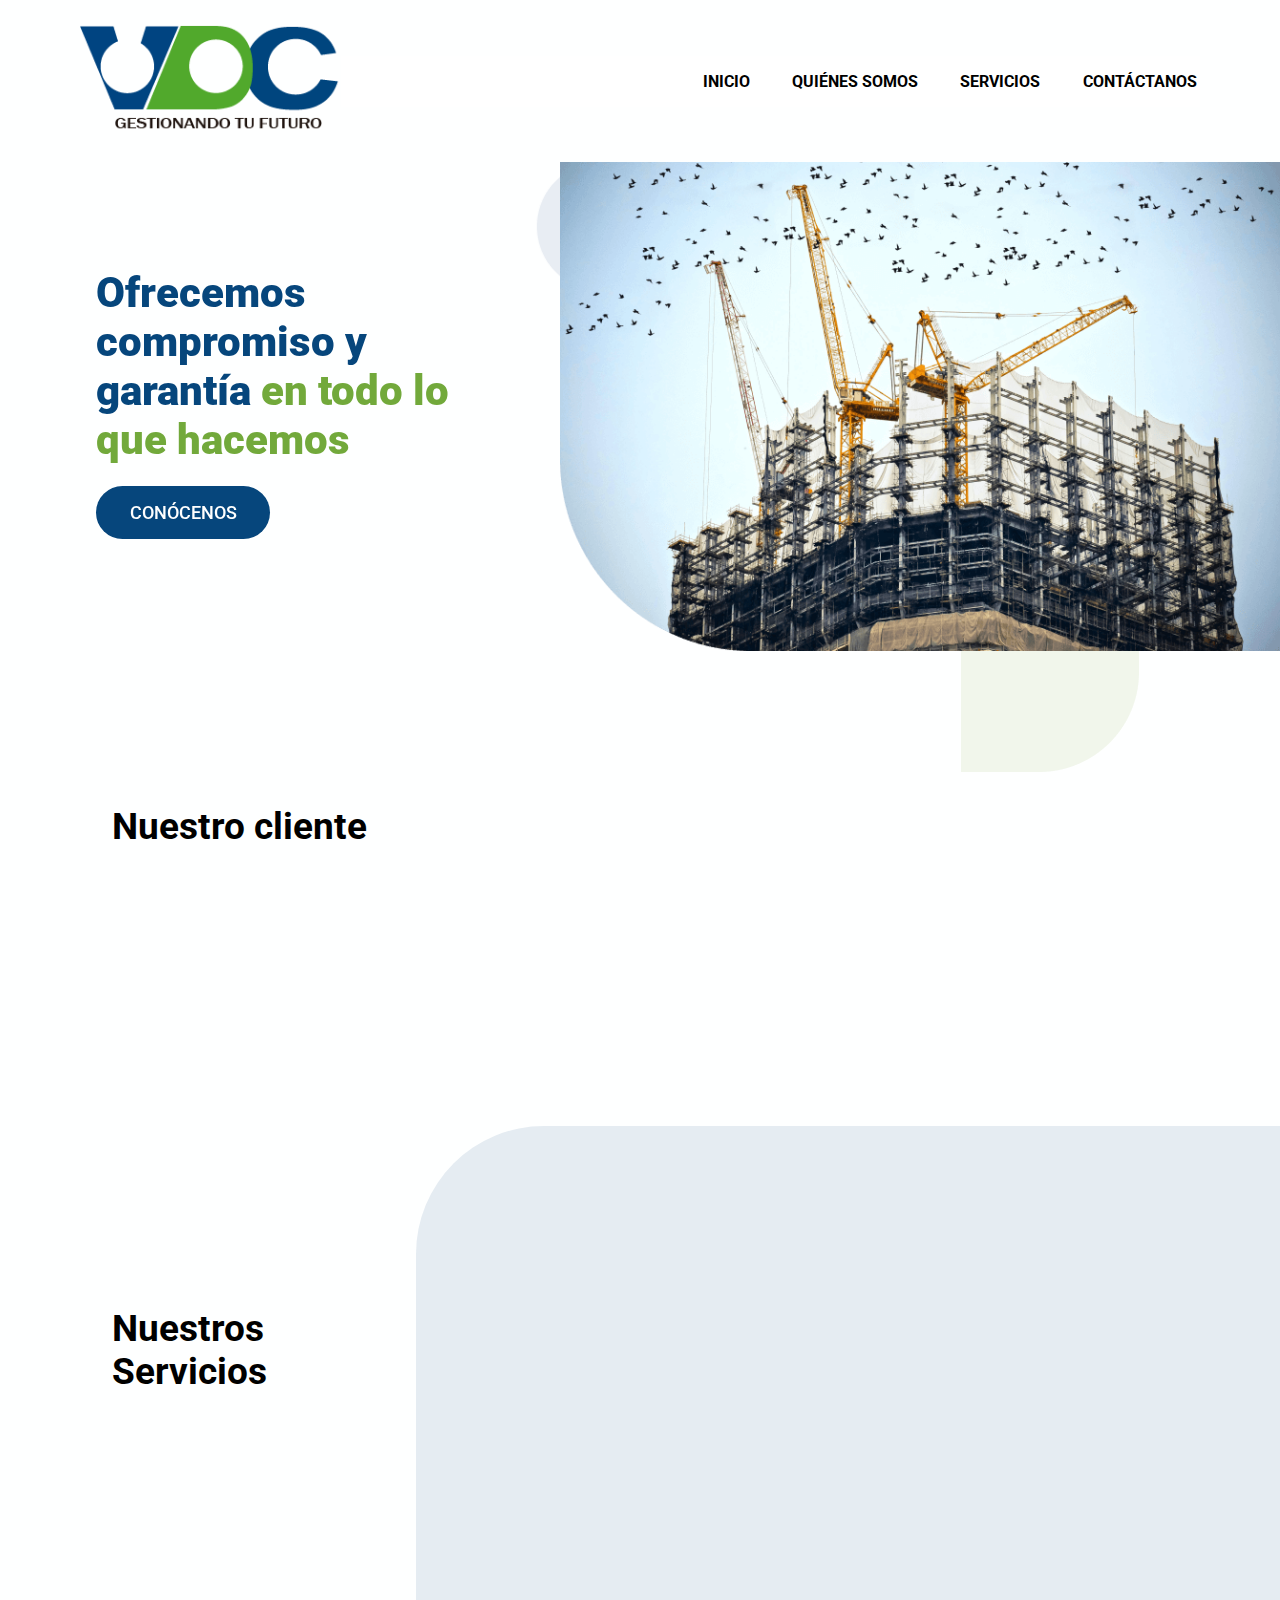
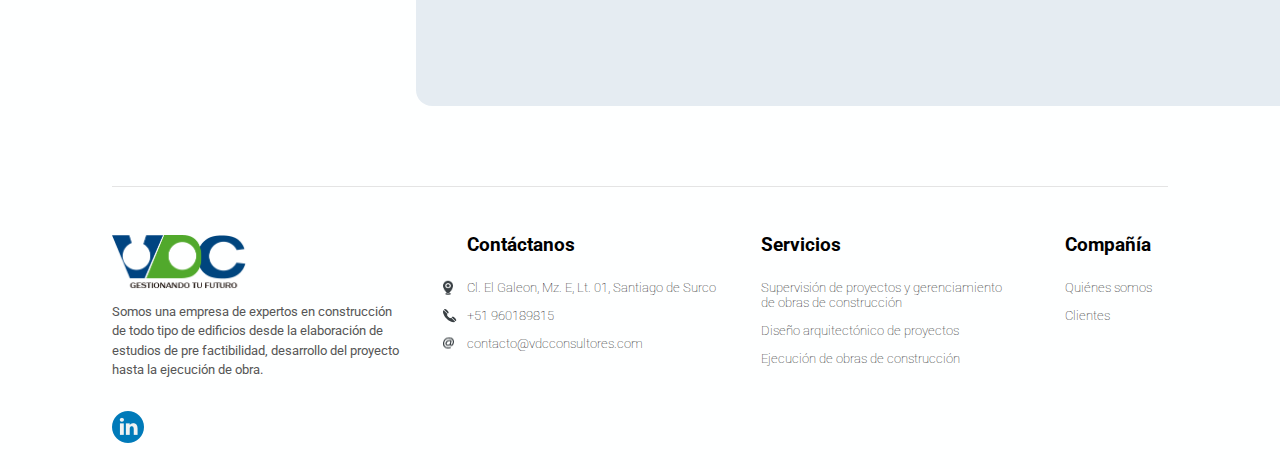
==== index.html @ fa07b809 "Update home" ====
<!DOCTYPE html>
<html lang="en">

<head>
    <meta charset="UTF-8">
    <meta http-equiv="X-UA-Compatible" content="IE=edge">
    <meta name="viewport" content="width=device-width, initial-scale=1.0">

    <link rel="stylesheet" href="style/aos.css">
    <link rel="stylesheet" href="style/style.css">
    <link rel="stylesheet" href="style/Menu.css">
    <link rel="stylesheet" href="style/Home/Banner.css">
    <link rel="stylesheet" href="style/Home/Clients.css">
    <link rel="stylesheet" href="style/Home/Services.css">
    <link rel="stylesheet" href="style/swiper.css">
    <link rel="stylesheet" href="style/Home/projects.css">
    <link rel="stylesheet" href="style/Home/Testimonials.css">
    <link rel="stylesheet" href="style/Footer.css">

    <title>VDC - Gestionando tu futuro</title>
</head>

<body>

    <header>
        <nav>
            <a href="/" class="logo">
                <img src="img/logo_VDC.png" class="logo-img" alt="VDC">
            </a>

            <button class="burger-btn" id="menu-btn">
                <img src="img/burger_icon.png" alt="menu" width="22" id="menu-icon">
            </button>

            <div class="nav-items">
                <button class="m-close-btn" id="m-close-btn">
                    <img src="img/close_icon.png" alt="cerrar" width="22" id="menu-icon">
                </button>
                <div>
                    <a href="/" class="nav-item">
                        Inicio
                    </a>
                    <a href="/nosotros.html" class="nav-item">
                        Quiénes Somos
                    </a>
                    <a href="/servicios.html" class="nav-item">
                        Servicios
                    </a>
                    <!-- <a href="/proyectos.html" class="nav-item">
                        Proyectos
                    </a> -->
                    <a href="contacto.html" class="nav-item">
                        Contáctanos
                    </a>
                </div>
            </div>
        </nav>
    </header>

    <main>

        <section class="banner">
            <div class="banner-container">
                <div class="welcome-banner" data-aos="fade-right">
                    <h1 class="primary-color">Ofrecemos compromiso y garantía
                        <span class="secondary-color">en todo lo que hacemos</span>
                        <!-- <span class="secondary-color"> <span class="on-desktop ">a</span> VDC</span> -->
                    </h1>
                    <div>
                        <a class="cta" href="/nosotros.html">Conócenos</a>
                    </div>
                </div>
                <div class="image">
                    <img src="img/Home/gruas.png" alt="Gruas">
                </div>
            </div>
        </section>

        <section class="clients">
            <h2>Nuestro cliente</h2>
            <div class="clients-container" data-aos="zoom-in-up">
                <!-- <div class="client-box">
                    <img src="img/Home/UTP-logo.jpg" alt="Universidad Tecnológica del Perú">
                </div> -->
                <div class="client-box">
                    <img src="img/Home/uLima.svg" alt="Universidad de Lima">
                </div>
                <!-- <div class="client-box">
                    <img src="img/Home/Swiss-tower.jpg" alt="Swiss tower">
                </div>
                <div class="client-box">
                    <img src="img/Home/Plaza-norte.jpg" alt="Plaza Norte">
                </div>
                <div class="client-box">
                    <img src="img/Home/Aceros-arequipa.jpg" alt="Aceros Arequipa">
                </div>
                <div class="client-box">
                    <img src="img/Home/UPLA-logo.jpg" alt="Universidad Peruana de las Américas">
                </div> -->
            </div>
        </section>

        <section class="services">
            <div class="services-container">
                <div class="content-text">
                    <h2>Nuestros <span class="on-serv-break"></span> Servicios</h2>
                    <p data-aos="zoom-out-up" data-aos-delay="100">Desarrollamos 3 especialidades en la industria de la construcción.</p>
                </div>
                <div class="serv-shape">
                    <div class="service-boxes">
                        <a href="/servicios/supervicion.html" class="service-box" data-aos="fade-down" data-aos-delay="100">
                            <div class="image light-blue">
                                <img src="img/services/supervicion.png" alt="Supervición">
                            </div>
                            <h3>Supervisión de proyectos y gerenciamiento de obras de construcción</h3>
                            <!-- <p>Gestión de operación con basta experiencia</p> -->
                        </a>
                        <div class="service-box" data-aos="fade-up">
                            <div class="image light-yellow">
                                <img src="img/services/design.png" alt="Diseño">
                            </div>
                            <h3>Diseño arquitectónico de proyectos</h3>
                            <!-- <p>Organizamos el trabajo a requerimiento del cliente</p> -->
                        </div>
                        <div class="service-box" data-aos="fade-left" data-aos-delay="150">
                            <div class="image light-pink">
                                <img src="img/services/construction.png" alt="Ejecución">
                            </div>
                            <h3>Ejecución de obras de construcción</h3>
                            <!-- <p>Capacidad de ejecución de cualquier tipo de proyecto de edificaciones</p> -->
                        </div>
                    </div>
                </div>
            </div>
        </section>

        <!-- <section class="projects">
            <div class="projects-container">
                <h2>Nuestra Experiencia</h2>

                <div class="swiper project-slider" data-aos="zoom-out">
                    <div class="swiper-wrapper">
                        <div class="swiper-slide project-card">
                            <div class="project-image"> <img src="img/Home/torres-UTP.jpg" alt="Torres"> </div>
                            <p class="project-title"> Universidad UTP Petit Thouars </p>
                        </div>
                
                        <div class="swiper-slide project-card">
                            <div class="project-image"> <img src="img/Home/U-parque.jpg" alt="Torres"> </div>
                            <p class="project-title"> Estacionamientos y Parque de la Universidad de Lima</p>
                        </div>
                
                        <div class="swiper-slide project-card">
                            <div class="project-image"> <img src="img/Home/U-pabellon.jpg" alt="Torres"> </div>
                            <p class="project-title"> Pabellón R - U de Lima</p>
                        </div>
                    </div>
                    <button class="swiper-btn" id="prev-project">
                        <svg class="_14x18"><use xlink:href="#prev-arw"></svg></button>
                    <button class="swiper-btn" id="next-project">
                        <svg class="_14x18"><use xlink:href="#next-arw"></svg></button>
                </div>

            </div>
        </section> -->

        <!-- <section class="testimonials">
            <h2>¿Qué dicen de nosotros?</h2>
            <div class="testi-container">
                <div class="testi-wrapper">
                    <div class="testi-slide" data-aos="zoom-in-up">
                        <div class="testi-image">
                            <img src="img/Home/testi-1.jpg" alt="Jesús Sullón">
                        </div>
                        <div class="testi-content">
                            <h3 class="testi-name">Jesús Sullón</h3>
                            <span class="testi-role">
                                Jefe de Proyectos Inmobiliarios <br> T-Tower
                            </span>
                            <div class="testi-description">
                                <p>Equipo de primera. Atención eficaz a las consultas, conocimientos de los protocolos de acuerdo a los 
                                estándares internacionales, estuvieron siempre alertas cuando había desviaciones en el cronograma y 
                                costos de acuerdo a los cambios del cliente.
                                </p>
                            </div>
                        </div>
                    </div>
                    <div id="testi-navigation"></div>
                </div>
                <div class="testi-group" data-aos="zoom-in" data-aos-delay="500">
                    <div>
                        <img src="img/Home/group-people.png" alt="Grupo de personas">
                    </div>
                </div>
            </div>
        </section> -->

    </main>

    <div style="display: none;">
        <svg width="14" height="18" viewBox="0 0 14 18" fill="none" xmlns="http://www.w3.org/2000/svg" id="prev-arw">
            <path d="M12.2001 2L3.80007 9L12.2001 16" stroke="#06457F" stroke-width="4"/>
            </svg>
        <svg width="14" height="18" viewBox="0 0 14 18" fill="none" xmlns="http://www.w3.org/2000/svg" id="next-arw">
            <path d="M2 2L10 9L2 16" stroke="#06457F" stroke-width="4"/>
        </svg>
    </div>

    <footer>
        <div class="footer-container">
            <div class="company-description">
                <img src="img/logo_VDC.png" alt="CompAñía VDC">
                <p>Somos una empresa de expertos en construcción de todo tipo de edificios desde la elaboración
                     de estudios de pre factibilidad, desarrollo del proyecto hasta la ejecución de obra.</p>
            </div>
            <div class="footer-useful">
                <div class="footer-contact foo-use">
                    <h3><a href="/contacto.html">Contáctanos</a></h3>
                    <ul>
                        <li><img src="img/map-icon.png" alt="Dirección"> Cl. El Galeon, Mz. E, Lt. 01, Santiago de Surco</li>
                        <li><img src="img/phone-icon.png" alt="Teléfono"> +51 960189815</li>
                        <li><img src="img/at-icon.png" alt="mail"> contacto@vdcconsultores.com</li>
                    </ul>
                </div>
                <div class="footer-services foo-use">
                    <h3><a href="/servicios.html">Servicios</a></h3>
                    <ul>
                        <li><a href="/servicios/supervicion.html">Supervisión de proyectos y gerenciamiento de obras de construcción</a></li>
                        <li><a>Diseño arquitectónico de proyectos</a></li>
                        <li><a>Ejecución de obras de construcción</a></li>
                    </ul>
                </div>
                <div class="footer-company foo-use">
                    <h3>Compañía</h3>
                    <ul>
                        <li><a href="/nosotros.html">Quiénes somos</a></li>
                        <!-- <li><a href="proyectos.html">Proyectos</a></li> -->
                        <li><a href="/contacto.html">Clientes</a></li>
                    </ul>
                </div>
            </div>
        </div>
        <div class="footer-social">
            <!-- <a href="https://www.facebook.com/" target="_blank"><img src="img/facebook.png" alt=""></a> -->
            <!-- <a href="https://twitter.com/" target="_blank"><img src="img/twitter.png" alt=""></a> -->
            <a href="https://www.linkedin.com/" target="_blank"><img src="img/linkedin.png" alt=""></a>
        </div>
    </footer>

    <script src="script/aos.js"></script>
    <script src="script/menu.js"></script>
    <script src="https://unpkg.com/swiper@8/swiper-bundle.min.js"></script>
    <script src="script/home/projects.js"></script>

</body>

</html>
---- style/style.css ----
@import url('https://fonts.googleapis.com/css2?family=Roboto:ital,wght@0,300;0,400;0,500;0,700;0,900;1,400&display=swap');

* {
    margin: 0;
    padding: 0;
    box-sizing: border-box;
}

:root {
    --text-color: #565656;
    --primary-color: #06467C;
    --secondary-color: #72A93B;
    --light-text-color: #757575;

    --greyish-blue-a: #06457F1A;
    --light-sky-blue: #F1F7FF;
    --light-yellow: #FFF7E3;
    --light-pink: #FFF2F8;
    --light-green: #72A93B80;
    
    --max-width: 1120px;
    --br-radius: 2rem;
    --br-radius-sm: .7rem;
    --br-radius-md: 1.5rem;
    --h2-font-size: 2.5rem;
    --box-shadow: 0px 10px 50px rgba(0, 0, 0, 0.05);
    --box-shadow2: 0px 10px 50px rgba(0, 0, 0, 0.08);
    --box-shadow-right: 5px 10px 50px #0000001a;
    --dark-box-shadow: 0px 4px 15px #ccc;

    --basic-transition: all ease .3s;
}

body {
    background-color: #feffff;
    font-family: 'Roboto', sans-serif;
}

main {
    width: 100%;
    padding: 0 1rem;
    overflow: hidden;
}

a {
    display: inline-block;
    text-decoration: none;
    color: inherit;
}

button {
    outline: none;
    background: transparent;
    border: 1px solid transparent;
    font-size: inherit;
    cursor: pointer;
    font-family: inherit;
}

.on-desktop, .on-desktop-b {
    display: none;
}

.on-mobile {
    display: inline-block;
}

.hero-section {
    width: 100%;
    height: 320px;
    background-color: var(--primary-color);
    background-repeat: no-repeat;
    background-position: center center;
    background-size: cover;
}

.primary-color { color: var(--primary-color) }
.secondary-color { color: var(--secondary-color) }

._14x18 {
    width: 14px;
    height: 18px;
}

@media (min-width: 678px) {
    :root {
        --br-radius: 3.4rem;
        --br-radius-sm: 1.2rem;
        --br-radius-md: 1.8rem;
        --h2-font-size: 2.3rem;
    }
    main {
        padding: 0 1rem 0 1.5rem;
    }
    .on-mobile {
        display: none;
    }
    .on-desktop {
        display: inline-block;
    }
    .on-desktop-b {
        display: block;
    }
    button {
        transition: var(--basic-transition);
    }
}

@media (min-width: 678px) {
    main {
        padding: 0 1rem;
    }
}
---- style/Menu.css ----
header {
    position: relative;
    width: 100%;
    height: fit-content;
    padding: 1.5rem 1rem;
}

nav {
    width: 100%;
    max-width: var(--max-width);
    margin: auto;
    display: flex;
    justify-content: space-between;
    align-items: center;
}

nav .logo-img {
    height: 80px;
}

.nav-items {
    position: fixed;
    top: 0;
    left: 0;
    display: none;
    flex-wrap: wrap;
    width: 100%;
    height: 100vh;
    justify-content: center;
    align-items: center;
    z-index: 10;
    background-color: #fffffffa;
}

.nav-items .m-close-btn {
    position: absolute;
    top: 3rem;
    right: 1rem;
}

.nav-items > div {
    width: 100%;
}

.nav-item {
    width: 100%;
    text-transform: uppercase;
    padding: 1rem .2rem;
    text-align: center;
    font-weight: bold;
}

@media (min-width: 870px) {
    .burger-btn, .m-close-btn {
        display: none;
    }
    nav .logo-img {
        height: 110px;
    }
    .nav-items {
        position: unset;
        display: flex;
        height: fit-content;
        justify-content: flex-end;
    }
    .nav-items > div {
        width: fit-content;
    }
    .nav-item {
        width: fit-content;
        margin: 0 1rem;
    }
    .nav-item:last-child {
        margin-right: 0;
    }
}
---- style/Home/Banner.css ----
.banner {
    width: 100%;
    position: relative;
    margin-bottom: 90px;
}

.banner-container {
    width: 100%;
    max-width: var(--max-width);
    margin: .5rem auto 1rem;
}

.banner::before {
    content: url('../../img/Home/elipse.png');
    opacity: .4;
    position: absolute;
    top: 0;
    left: 50%;
    transform: translateX(-65%);
    z-index: -2;
}

.banner::after {
    content: url('../../img/Home/rectangle.png');
    position: absolute;
    bottom: -85px;
    right: 10%;
    z-index: -2;
}

.welcome-banner {
    width: 100%;
    max-width: 700px;
    margin: auto;
    height: fit-content;
    display: flex;
    justify-content: center;
    flex-wrap: wrap;
}

.welcome-banner > * {
    width: 100%;
    text-align: center;
}

.welcome-banner h1 {
    font-size: 2em;
    font-weight: 900;
    margin-bottom: 1rem;
}

.welcome-banner p {
    color: var(--text-color);
    margin-top: .6rem;
    margin-bottom: 1.2rem;
}

.banner .cta {
    background-color: var(--primary-color);
    padding: 0.7rem 1.7rem;
    border-radius: var(--br-radius);
    color: white;
    font-weight: 500;
    text-transform: uppercase;
    margin-bottom: .5rem;
}

.banner .cta:hover,
.banner .cta:active {
    opacity: 0.7;
    box-shadow: var(--dark-box-shadow);
    transition-duration: .2s;
}

.banner .cta:active { opacity: .5; }

.banner .image {
    width: 100%;
    margin-top: 1rem;
}

.banner .image img {
    width: 100%;
    max-width: 720px;
    border-radius: 0 0 0 4rem;
}

@media (min-width: 678px) {
    .banner {
        display: flex;
        margin-top: 0;
    }
    .banner::before {
        opacity: .9;
    }
    .welcome-banner {
        justify-content: start;
        background-color: white;
        margin: 5.1rem 0 7rem;
        border-radius: var(--br-radius-sm);
        padding: 1em;
        z-index: 2;
    }
    .welcome-banner > * {
        text-align: start;
    }
    .welcome-banner h1 {
        font-size: 2.6rem;
    }
    .welcome-banner p {
        font-size: 1.2rem;
        line-height: 1.45em;
        margin-bottom: 1.5rem;
    }
    .banner .cta {
        padding: 0.9rem 1.9rem;
        font-size: 1.1rem;
    }
    .banner .image {
        margin: 0;
    }
    .banner img {
        position: absolute;
        top: 0;
        right: -1rem;
        border-radius: 0 0 0 10rem;
        z-index: -1;
    }
}


@media (min-width: 1000px) {
    .banner::before {
        transform: translateX(-80%);
    }
    .welcome-banner {
        background-color: transparent;
        transform: translateX(-1rem);
        max-width: 430px;
    }
    .banner .cta {
        padding: 1rem 2.1rem;
        font-size: 1.12rem;
        margin-top: .4rem;
    }
}
---- style/Home/Clients.css ----
.clients {
    width: 100%;
    max-width: var(--max-width);
    margin: auto;
    margin-bottom: 4rem;
    transform: translateY(1.5rem);
}

.clients h2 {
    text-align: center;
    color: black;
    font-size: var(--h2-font-size);
    margin: .5rem 0;
}

.clients-container {
    width: 100%;
    display: flex;
    flex-wrap: wrap;
    justify-content: space-evenly;
}

.client-box {
    width: max-content;
}

.client-box img {
    width: 200px;
    height: 100px;
    object-fit: contain;
    padding: 0.5rem;
}

@media (min-width: 678px) {
    .clients{
        padding: 0 2rem;
    }
    .clients h2 {
        text-align: start;
    }
    .client-box img {
        padding: 0;
    }
}

@media (min-width: 1000px) {
    .clients-container {
        justify-content: space-evenly;
    }
}
---- style/Home/Services.css ----
.services {
    width: 100%;
}

.services-container {
    width: 100%;
    max-width: var(--max-width);
    margin: auto;
    display: flex;
    flex-direction: column;
}

.services .content-text {
    width: 100%;
    max-width: 500px;
    margin: auto;
    color: var(--text-color);
    padding: 1rem 0;
}

.services .content-text > * {
    margin-bottom: 1rem;
}

.services h2 {
    font-size: var(--h2-font-size);
    color: black;
    text-align: center;
}

.content-text p {
    line-height: 1.4em;
    padding: 0 1.5rem;
    font-size: 1.3rem;
    text-align: center;
}

.serv-shape {
    position: relative;
    display: block;
    width: 100%;
    padding: 2rem;
    margin-left: 1rem;
    background-color: var(--greyish-blue-a);
    border-radius: 6rem 0 0 1rem;
}

.on-serv-break { display: none }

.service-boxes {
    display: flex;
    flex-wrap: wrap;
    justify-content: space-around;
    width: 100%;
}

.service-box {
    width: 100%;
    max-width: 350px;
    margin: .5rem;
    padding: 2rem;
    text-align: center;
    background-color: white;
    border-radius: var(--br-radius);
    box-shadow: var(--box-shadow);
}

.service-box .image {
    width: fit-content;
    padding: 1rem;
    margin: auto;
    border-radius: var(--br-radius-sm);
    margin-bottom: 1.5rem;
    height: 120px;
}

.service-box .image img {
    height: 100%;
}

.services .image.light-blue { background-color: var(--light-sky-blue) }
.services .image.light-yellow { background-color: var(--light-yellow) }
.services .image.light-pink { background-color: var(--light-pink) }

.service-box h3 {
    color: black;
    font-weight: 500;
    font-size: 1.3rem;
    line-height: 1.23em;
    font-size: 1.9rem;
    text-align: center;
}

.service-box p {
    font-size: 0.9rem;
    padding: 1rem;
    color: var(--light-text-color);
}

@media (min-width: 780px) {
    .services-container {
        flex-direction: row;
    }
    .services .content-text {
        max-width: 280px;
        margin: 0;
        padding-left: 2rem;
    }
    .services .content-text > * {
        margin-bottom: 1.2rem;
    }
    .services h2 {
        text-align: start;
    }
    .services-container .content-text p {
        line-height: 1.5em;
        padding: 0;
    }
    .serv-shape {
        border-radius: 8rem 0 0 1rem;
        padding: 1rem;
    }
    .serv-shape::after {
        content: "";
        position: absolute;
        width: 300px;
        height: 100%;
        top: 0;
        right: -300px;
        background-color: var(--greyish-blue-a);
    }
    .on-serv-break { display: block }
    .service-boxes {
        justify-content: center;
    }
    .service-box {
        max-width: 280px;
        padding: 2rem 1.3rem;
        margin: 1rem;
    }
    .service-box h3 {
        line-height: 1.3em;
    }
    .service-box p {
        padding: 1rem;
        line-height: 1.4;
    }
}

@media (min-width: 950px) {
    .services-container {
        align-items: center;
        margin-top: 190px;
        margin-bottom: 3rem;
    }
    .serv-shape {
        padding: 0;
        height: 580px;
    }
    .service-boxes {
        position: absolute;
        top: -150px;
        right: .3rem;
        height: 800px;
        padding-left: 2rem;
        padding-right: 2rem;
        flex-direction: column;
        justify-content: center;
        /* align-items: flex-start; */
        z-index: 1;
    }
    .content-text p {
        text-align: start;
    }
}

@media (min-width: 1080px) {
    .service-boxes {
        padding: 1rem 10% 1rem 10%;
        right: 1rem;
    }
    .service-box:last-child {
        padding: 2.6rem 2rem;
    }
    .services-container .content-text {
        padding-right: 1rem;
    }
    .services .content-text {
        max-width: 320px;
    }
}

@media (min-width: 1190px) {
    .service-boxes {
        padding: 1rem 8% 1rem 16%;
    }
}
---- style/Home/Testimonials.css ----
.testimonials {
    width: 100%;
    max-width: var(--max-width);
    margin: auto;
}

.testimonials h2 {
    font-size: var(--h2-font-size);
    text-align: center;
    margin-bottom: 1rem;
}

.testi-container {
    width: 100%;
    display: flex;
    flex-wrap: wrap;
    flex-direction: column-reverse;
}

.testi-group,
.testi-wrapper {
    width: 100%;
    padding: 1rem;
}

.testi-group > div {
    position: relative;
    width: fit-content;
    height: fit-content;
    margin: auto;
}

.testi-group img {
    display: block;
    width: 100%;
    max-width: 348px;
}

.testi-group > div::after {
    content: "";
    position: absolute;
    left: 2.6rem;
    bottom: -1.5em;
    width: 10em;
    height: 10em;
    border-radius: 50%;
    background: #72A93B80;
    z-index: -1;
}

.testi-slide {
    width: 100%;
    display: flex;
    flex-wrap: wrap;
    padding: 1rem 0;
}

.testi-image {
    position: relative;
    width: 100%;
    max-width: 340px;
    padding-top: min(100%, 340px);
    margin: auto;
    margin-top: 1rem;
}

.testi-image img {
    position: absolute;
    width: 100%;
    height: 100%;
    top: 0;
    left: 0;
    object-fit: cover;
    border-radius: 50% 0 50% 50%;
    box-shadow: var(--box-shadow-right);
}

.testi-image::before {
    content: url("../../img/Home/ring.png");
    position: absolute;
    bottom: -.7rem;
    left: -.7rem;
}

.testi-content {
    width: 100%;
    max-width: 460px;
    padding: 1.5rem 1rem;
    margin: auto;
    text-align: center;
}

.testi-name {
    font-size: 1.2rem;
    margin-bottom: .5rem;
    font-weight: 600;
}

.testi-role {
    display: block;
    font-size: .9rem;
    font-weight: 600;
    margin-bottom: 1rem;
}

.testi-description {
    font-size: .9rem;
    color: var(--text-color);
    line-height: 1.6;
    text-align: start;
}

@media (min-width: 768px) {
    .testimonials h2 {
        margin-bottom: 0rem;
    }
    .testi-container {
        flex-direction: row;
        flex-wrap: nowrap;
        align-items: center;
    }
    .testi-image::before {
        bottom: -.5rem;
        left: -.5rem;
    }
    .testi-content {
        padding: 2rem 3rem;
        text-align: start;
    }
    .testi-group {
        transform: translateY(-3rem);
    }
}

@media (min-width: 1000px) {
    .testimonials h2 {
        margin-bottom: 1.5rem;
    }
    .testi-slide {
        flex-wrap: nowrap;
    }
    .testi-image {
        margin-top: 0;
    }
    .testi-role {
        margin-bottom: 1.1rem;
    }
    .testi-content {
        padding: 3rem;
        transform: translateY(-1rem);
    }
    .testi-group {
        width: 40%;
        transform: translateY(-2rem) scale(1.15);
    }
    .testi-group > div::after {
        width: 9.6em;
        height: 9.6em;
        left: 1.5rem;
        bottom: -1.9em;
    }
}
---- style/Footer.css ----
footer {
    padding: 2rem 2em 1rem;
    width: 100%;
    max-width: var(--max-width);
    margin: 1rem auto 0;
}

.footer-container {
    position: relative;
    width: 100%;
    display: flex;
    flex-direction: column;
    flex-wrap: wrap;
    justify-content: center;
    align-items: center;
}

.footer-container::before {
    position: absolute;
    content: "";
    top: -2rem;
    left: 0;
    width: 100%;
    border-top: 1px solid #E4E4E4;
}

.company-description {
    max-width: 380px;
    color: var(--text-color);
    font-size: .8rem;
    line-height: 1.5;
    padding: 1rem 0;
}

.company-description img {
    display: block;
    margin: auto;
    margin-bottom: 1rem;
}

.footer-useful {
    width: fit-content;
    /* max-width: 380px; */
    display: flex;
    flex-direction: column;
}

.foo-use {
    padding-top: 1rem;
    padding-bottom: 2rem;
}

.foo-use h3 {
    margin-bottom: 1rem;
}

.foo-use li {
    font-size: .9rem;
    margin-bottom: .5rem;
    list-style: none;
}

.foo-use li img {
    display: none;
}

.footer-social {
    width: fit-content;
    margin: auto;
    padding-top: 1rem;
    margin-bottom: .4rem;
}

.company-description img {
    height: 57px;
}

.footer-social a {
    margin-right: 1rem;
}

.footer-social a:last-child {
    margin-right: 0;
}

@media (min-width: 420px) {
    .footer-useful {
        width: 100%;
        max-width: 250px;
    }
    .foo-use li {
        position: relative;
    }
    .foo-use li img {
        display: block;
        position: absolute;
        left: -1.5rem;
        top: 50%;
        transform: translateY(-50%);
        max-height: .9rem;
    }
}

@media (min-width: 720px) {
    .footer-useful {
        width: 100%;
        max-width: 100%;
        justify-content: center;
        flex-direction: row;
    }
    .foo-use {
        width: fit-content;
        padding: 1rem;
    }
    .foo-use li img {
        display: none;
    }
}

@media (min-width: 1000px) {
    footer {
        margin-top: 2rem;
    }
    .footer-container {
        flex-direction: row;
        flex-wrap: nowrap;
        justify-content: space-between;
    }
    .company-description {
        max-width: 290px;
    }
    .company-description img {
        margin-left: 0;
        margin-bottom: .7rem;
    }
    .footer-useful {
        width: fit-content;
    }
    .foo-use h3 {
        margin-bottom: 1.5rem;
    }
    .foo-use li {
        font-size: .8rem;
        font-weight: lighter;
        margin-bottom: .8rem;
    }
    .footer-services {
        margin-left: .8rem;
        max-width: 280px;
    }
    .footer-contact {
        margin-left: 1.5rem;
    }
    .foo-use li img {
        display: block;
    }
    .footer-company {
        margin-left: 1.5rem;
    }
    .footer-social {
        width: 100%;
    }
    .footer-social a {
        margin-right: .8rem;
    }
}
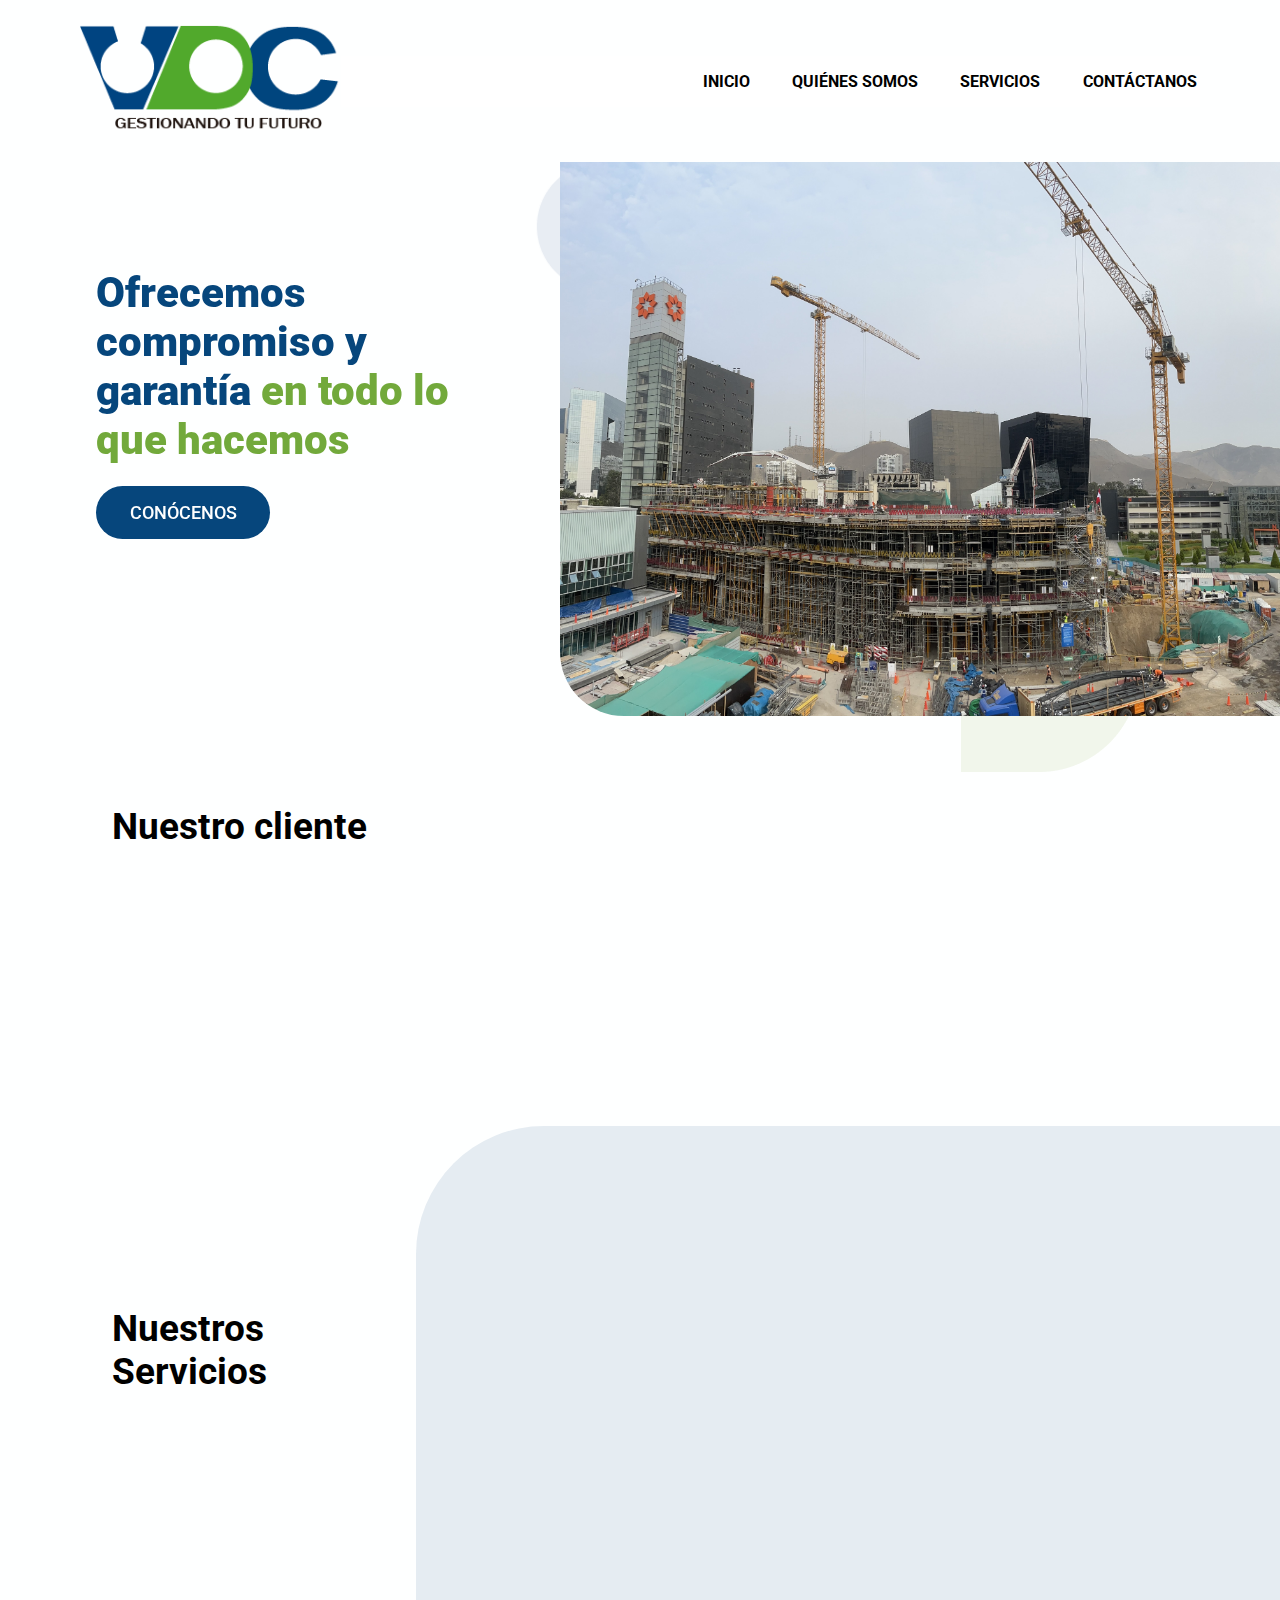
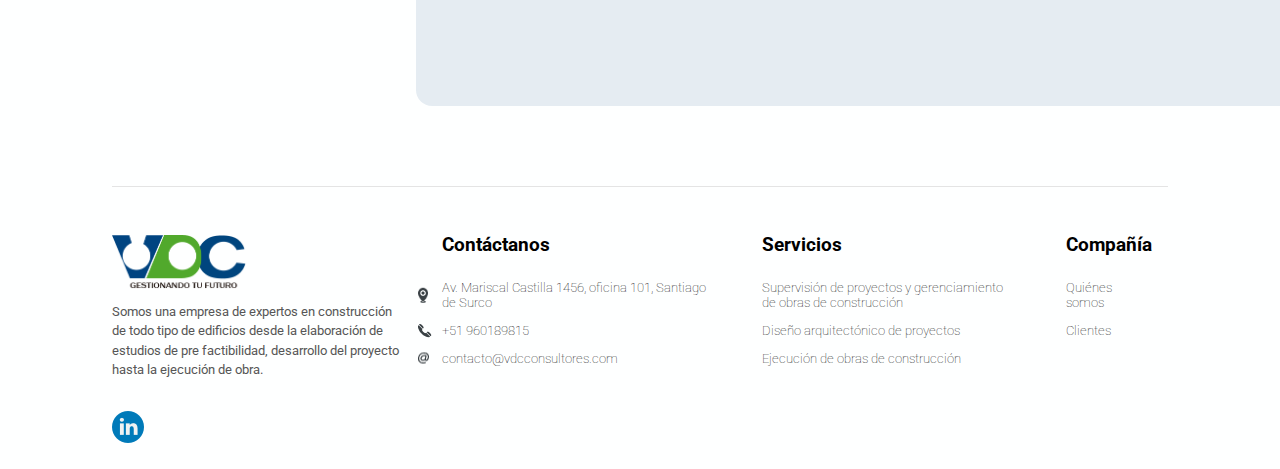
==== commit f54d47c6: "Add new info" ====
--- a/index.html
+++ b/index.html
@@ -18,6 +18,26 @@
     <link rel="stylesheet" href="style/Footer.css">
 
     <title>VDC - Gestionando tu futuro</title>
+
+    <!-- Primary Meta Tags -->
+    <title>VDC - Gestionando tu futuro</title>
+    <meta name="title" content="VDC - Gestionando tu futuro">
+    <meta name="description" content="Una empresa de expertos en construcción de todo tipo de edificios desde la elaboración de estudios de pre actibilidad, desarrollo del proyecto hasta la ejecución de obra.">
+
+    <!-- Open Graph / Facebook -->
+    <meta property="og:type" content="website">
+    <!-- <meta property="og:url" content="https://www.vdc.com"> -->
+    <meta property="og:title" content="VDC - Gestionando tu futuro">
+    <meta property="og:description" content="Una empresa de expertos en construcción de todo tipo de edificios desde la elaboración de estudios de pre actibilidad, desarrollo del proyecto hasta la ejecución de obra.">
+    <meta property="og:image" content="/img/cover-vdc.jpg">
+
+    <!-- Twitter -->
+    <meta property="twitter:card" content="summary_large_image">
+    <!-- <meta property="twitter:url" content="https://metatags.io/"> -->
+    <meta property="twitter:title" content="VDC - Gestionando tu futuro">
+    <meta property="twitter:description" content="Una empresa de expertos en construcción de todo tipo de edificios desde la elaboración de estudios de pre actibilidad, desarrollo del proyecto hasta la ejecución de obra.">
+    <meta property="twitter:image" content="/img/cover-vdc.jpg">
+
 </head>
 
 <body>
@@ -71,7 +91,7 @@
                     </div>
                 </div>
                 <div class="image">
-                    <img src="img/Home/gruas.png" alt="Gruas">
+                    <img src="img/Home/IMG_inicio.jpeg" alt="Gruas">
                 </div>
             </div>
         </section>
@@ -115,13 +135,13 @@
                             <h3>Supervisión de proyectos y gerenciamiento de obras de construcción</h3>
                             <!-- <p>Gestión de operación con basta experiencia</p> -->
                         </a>
-                        <div class="service-box" data-aos="fade-up">
+                        <a href="/servicios/diseno-arquitectonico.html" class="service-box" data-aos="fade-up">
                             <div class="image light-yellow">
                                 <img src="img/services/design.png" alt="Diseño">
                             </div>
                             <h3>Diseño arquitectónico de proyectos</h3>
                             <!-- <p>Organizamos el trabajo a requerimiento del cliente</p> -->
-                        </div>
+                        </a>
                         <div class="service-box" data-aos="fade-left" data-aos-delay="150">
                             <div class="image light-pink">
                                 <img src="img/services/construction.png" alt="Ejecución">
@@ -217,7 +237,7 @@
                 <div class="footer-contact foo-use">
                     <h3><a href="/contacto.html">Contáctanos</a></h3>
                     <ul>
-                        <li><img src="img/map-icon.png" alt="Dirección"> Cl. El Galeon, Mz. E, Lt. 01, Santiago de Surco</li>
+                        <li><img src="/img/map-icon.png" alt="Dirección"> Av. Mariscal Castilla 1456, oficina 101, Santiago de Surco</li>
                         <li><img src="img/phone-icon.png" alt="Teléfono"> +51 960189815</li>
                         <li><img src="img/at-icon.png" alt="mail"> contacto@vdcconsultores.com</li>
                     </ul>
@@ -226,7 +246,7 @@
                     <h3><a href="/servicios.html">Servicios</a></h3>
                     <ul>
                         <li><a href="/servicios/supervicion.html">Supervisión de proyectos y gerenciamiento de obras de construcción</a></li>
-                        <li><a>Diseño arquitectónico de proyectos</a></li>
+                        <li><a href="/servicios/diseno-arquitectonico.html">Diseño arquitectónico de proyectos</a></li>
                         <li><a>Ejecución de obras de construcción</a></li>
                     </ul>
                 </div>
@@ -243,7 +263,7 @@
         <div class="footer-social">
             <!-- <a href="https://www.facebook.com/" target="_blank"><img src="img/facebook.png" alt=""></a> -->
             <!-- <a href="https://twitter.com/" target="_blank"><img src="img/twitter.png" alt=""></a> -->
-            <a href="https://www.linkedin.com/" target="_blank"><img src="img/linkedin.png" alt=""></a>
+            <a href="https://www.linkedin.com/company/vdcproyectos" target="_blank"><img src="img/linkedin.png" alt=""></a>
         </div>
     </footer>
 
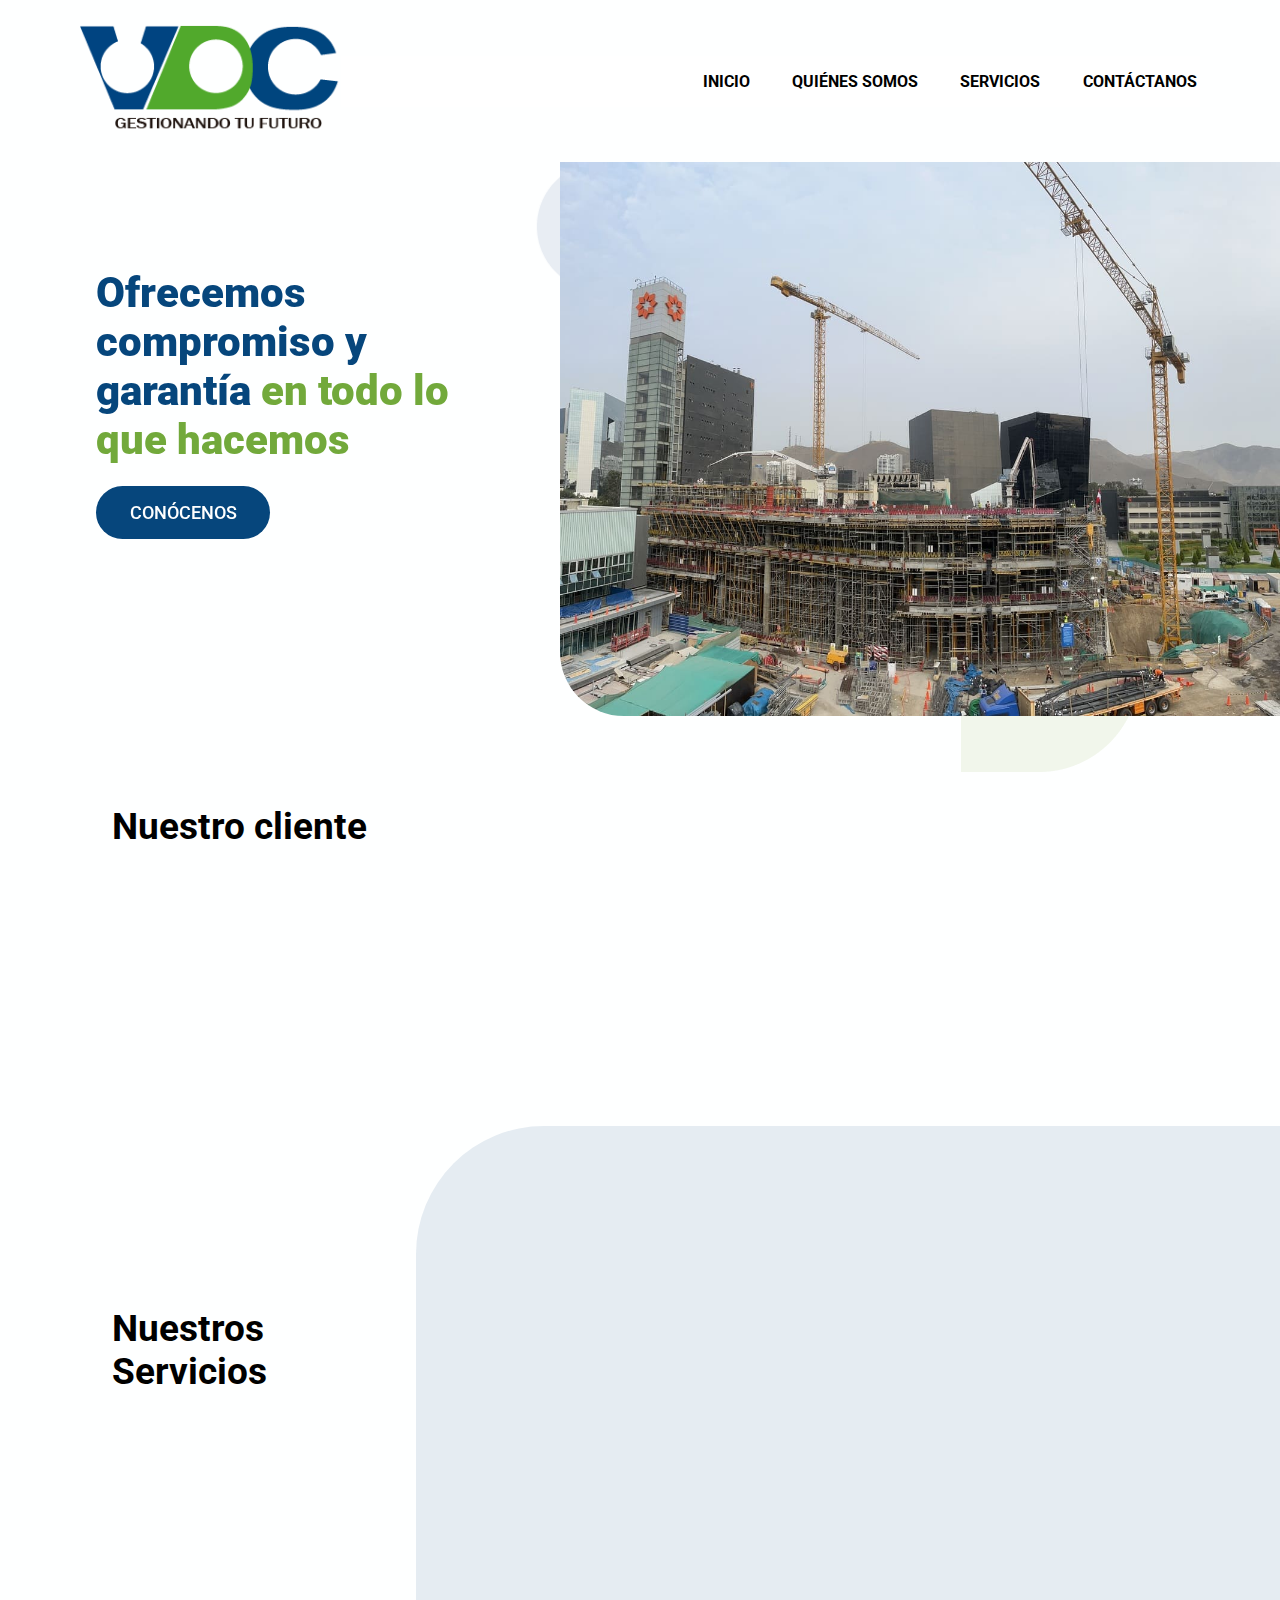
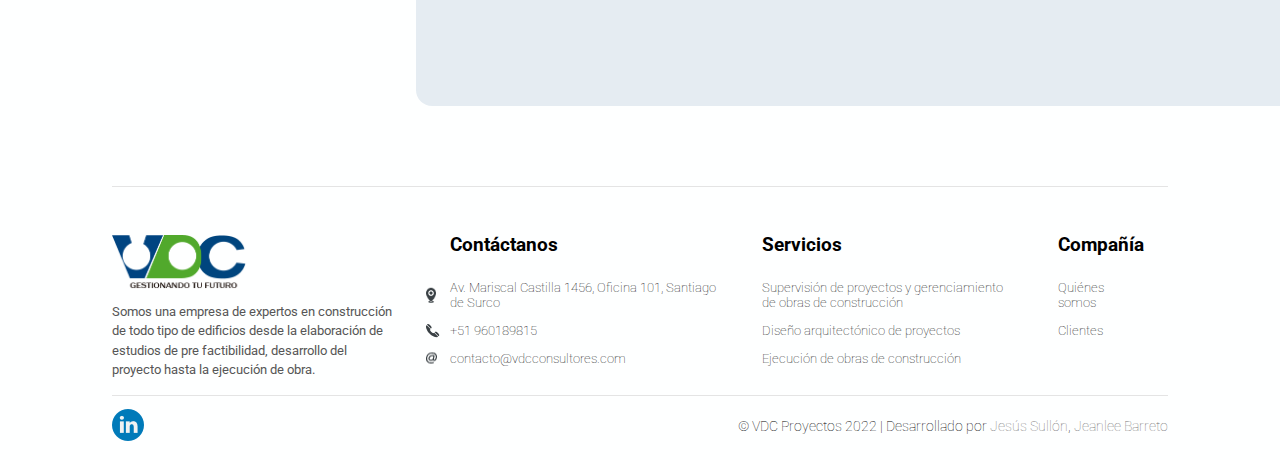
==== commit fa83a5a5: "Update footer" ====
--- a/index.html
+++ b/index.html
@@ -229,17 +229,17 @@
     <footer>
         <div class="footer-container">
             <div class="company-description">
-                <img src="img/logo_VDC.png" alt="CompAñía VDC">
+                <img src="/img/logo_VDC.png" alt="CompAñía VDC">
                 <p>Somos una empresa de expertos en construcción de todo tipo de edificios desde la elaboración
-                     de estudios de pre factibilidad, desarrollo del proyecto hasta la ejecución de obra.</p>
+                    de estudios de pre factibilidad, desarrollo del proyecto hasta la ejecución de obra.</p>
             </div>
             <div class="footer-useful">
                 <div class="footer-contact foo-use">
                     <h3><a href="/contacto.html">Contáctanos</a></h3>
                     <ul>
-                        <li><img src="/img/map-icon.png" alt="Dirección"> Av. Mariscal Castilla 1456, oficina 101, Santiago de Surco</li>
-                        <li><img src="img/phone-icon.png" alt="Teléfono"> +51 960189815</li>
-                        <li><img src="img/at-icon.png" alt="mail"> contacto@vdcconsultores.com</li>
+                        <li><img src="/img/map-icon.png" alt="Dirección"> Av. Mariscal Castilla 1456, Oficina 101, Santiago de Surco</li>
+                        <li><img src="/img/phone-icon.png" alt="Teléfono"> +51 960189815</li>
+                        <li><img src="/img/at-icon.png" alt="mail"> contacto@vdcconsultores.com</li>
                     </ul>
                 </div>
                 <div class="footer-services foo-use">
@@ -254,16 +254,22 @@
                     <h3>Compañía</h3>
                     <ul>
                         <li><a href="/nosotros.html">Quiénes somos</a></li>
-                        <!-- <li><a href="proyectos.html">Proyectos</a></li> -->
+                        <!-- <li><a href="/proyectos.html">Proyectos</a></li> -->
                         <li><a href="/contacto.html">Clientes</a></li>
                     </ul>
                 </div>
             </div>
         </div>
-        <div class="footer-social">
-            <!-- <a href="https://www.facebook.com/" target="_blank"><img src="img/facebook.png" alt=""></a> -->
-            <!-- <a href="https://twitter.com/" target="_blank"><img src="img/twitter.png" alt=""></a> -->
-            <a href="https://www.linkedin.com/company/vdcproyectos" target="_blank"><img src="img/linkedin.png" alt=""></a>
+        <div class="footer-info">
+            <div class="footer-social">
+                <!-- <a href="https://www.facebook.com/" target="_blank"><img src="/img/facebook.png" alt=""></a> -->
+                <!-- <a href="https://twitter.com/" target="_blank"><img src="/img/twitter.png" alt=""></a> -->
+                <a href="https://www.linkedin.com/company/vdcproyectos" target="_blank"><img src="/img/linkedin.png" alt=""></a>
+            </div>
+            <p class="footer-copyright">
+                © VDC Proyectos 2022 | Desarrollado por 
+                <a href="http://" target="_blank">Jesús Sullón</a>, <a href="http://" target="_blank">Jeanlee Barreto</a>
+            </p>
         </div>
     </footer>
 
--- a/style/Footer.css
+++ b/style/Footer.css
@@ -34,6 +34,7 @@
 
 .company-description img {
     display: block;
+    height: 57px;
     margin: auto;
     margin-bottom: 1rem;
 }
@@ -64,15 +65,18 @@
     display: none;
 }
 
+.footer-info {
+    position: relative;
+    font-size: .9rem;
+    font-weight: lighter;
+    border-top: 1px solid #E4E4E4;
+}
+
 .footer-social {
     width: fit-content;
     margin: auto;
     padding-top: 1rem;
     margin-bottom: .4rem;
-}
-
-.company-description img {
-    height: 57px;
 }
 
 .footer-social a {
@@ -81,6 +85,16 @@
 
 .footer-social a:last-child {
     margin-right: 0;
+}
+
+.footer-copyright {
+    text-align: center;
+    margin-top: 1rem;
+}
+
+.footer-copyright a {
+    color: var(--light-text-color);
+    
 }
 
 @media (min-width: 420px) {
@@ -128,6 +142,7 @@
     }
     .company-description {
         max-width: 290px;
+        padding-right: .5rem;
     }
     .company-description img {
         margin-left: 0;
@@ -145,22 +160,39 @@
         margin-bottom: .8rem;
     }
     .footer-services {
-        margin-left: .8rem;
+        margin-left: .5rem;
+        width: fit-content;
         max-width: 280px;
     }
     .footer-contact {
-        margin-left: 1.5rem;
+        margin-left: 2rem;
     }
     .foo-use li img {
         display: block;
     }
     .footer-company {
-        margin-left: 1.5rem;
+        margin-left: 1rem;
+        padding-right: 1.5rem;
     }
+    .footer-info {
+        display: flex;
+        align-items: center;
+        justify-content: space-between;
+        padding-top: .8rem;
+        font-size: .85rem;
+    }
+    .footer-copyright,
     .footer-social {
-        width: 100%;
+        width: fit-content;
+        height: fit-content;
+        padding: 0;
+        margin: 0;
     }
     .footer-social a {
         margin-right: .8rem;
     }
+    .footer-copyright a:hover {
+        text-decoration: underline;
+        text-decoration-style: dotted;
+    }
 }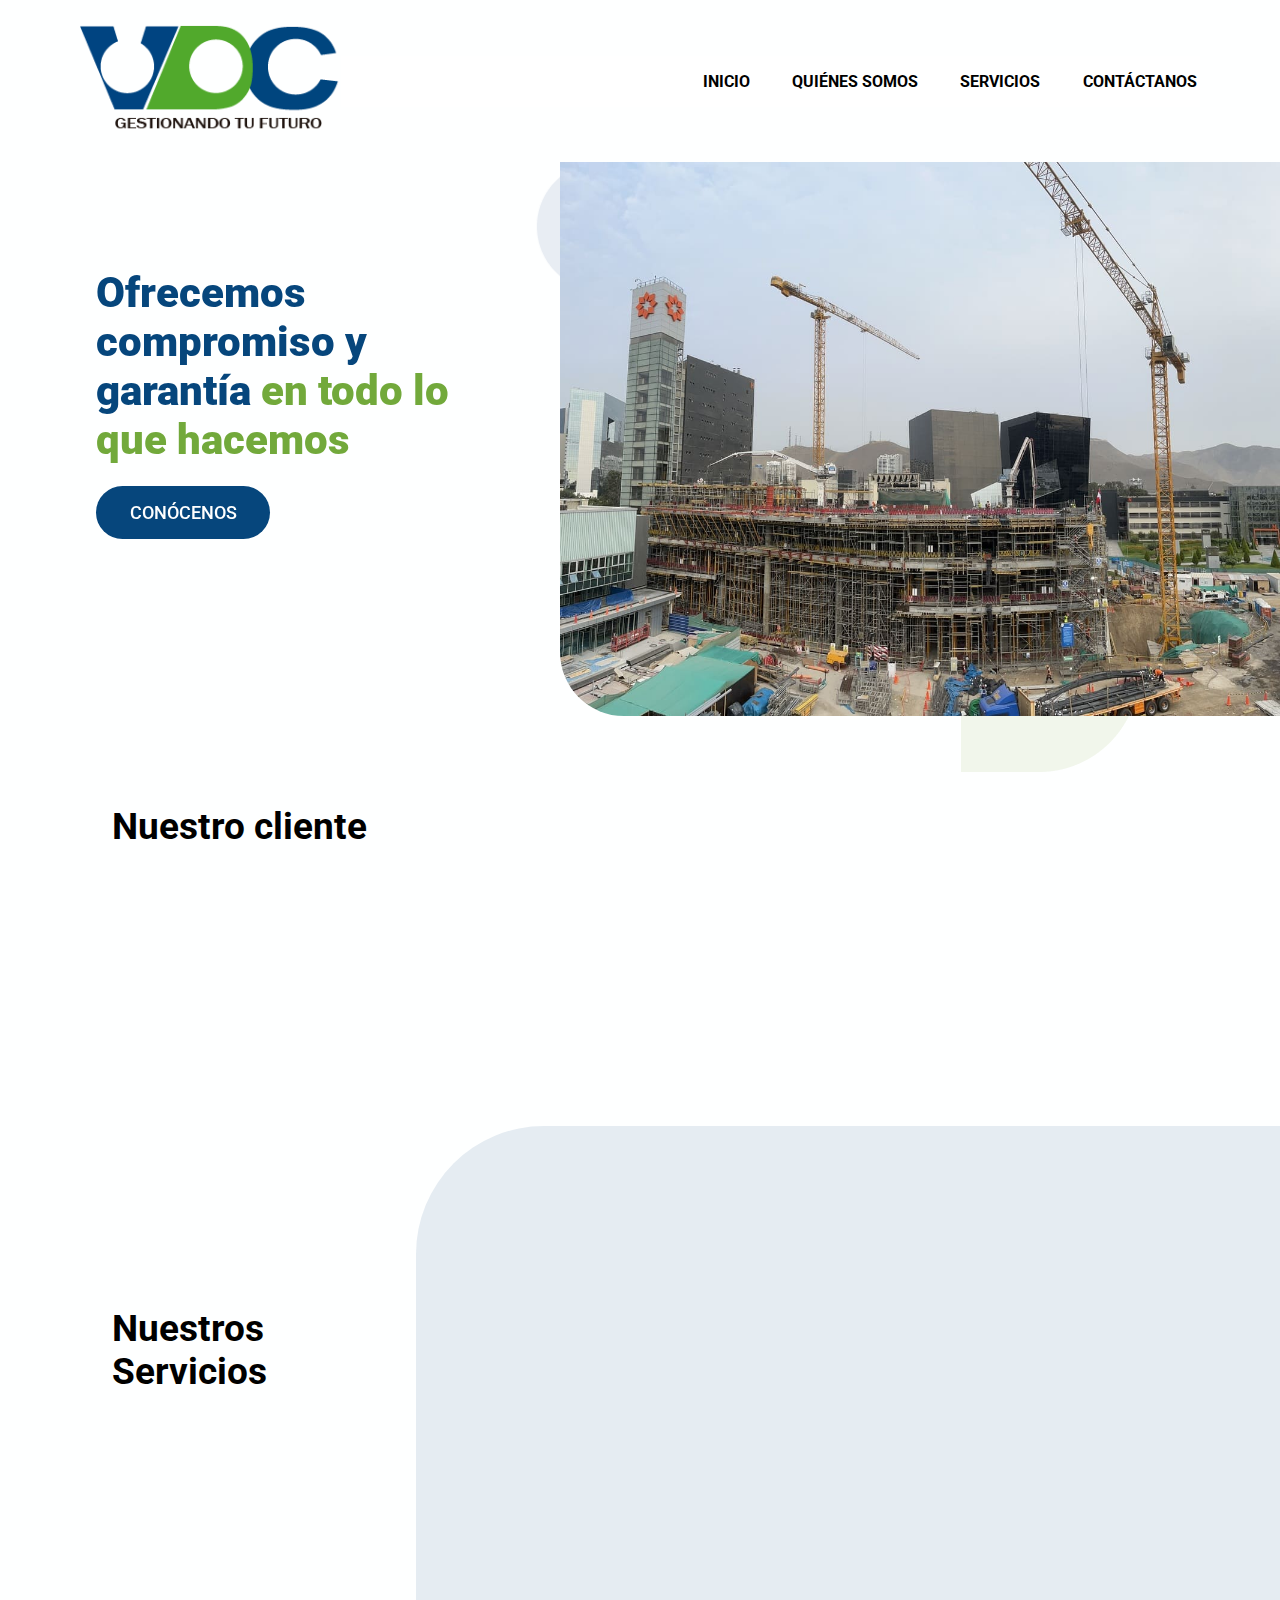
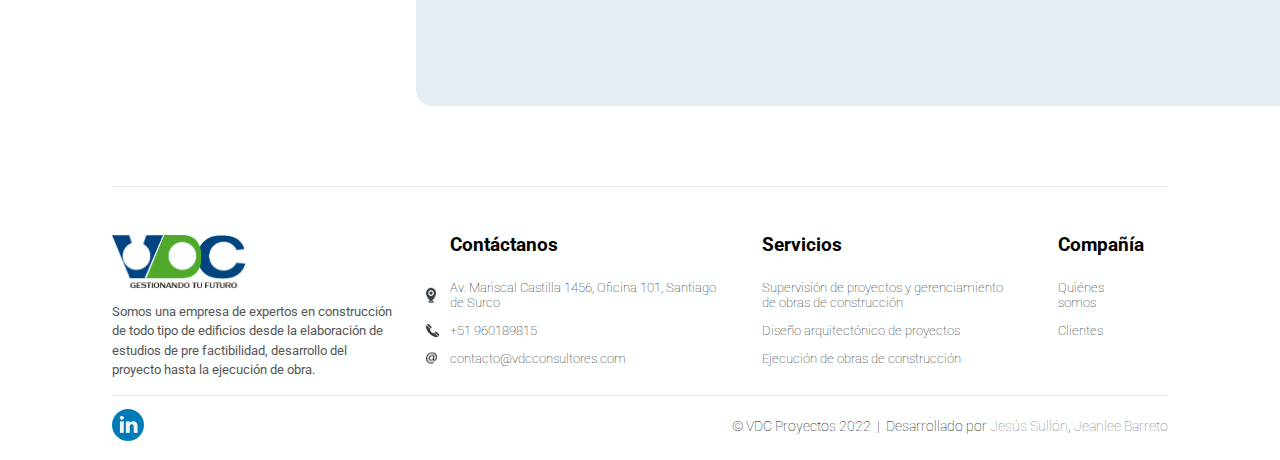
==== commit 46bb5d6b: "Implement dynamic footer" ====
--- a/index.html
+++ b/index.html
@@ -267,14 +267,16 @@
                 <a href="https://www.linkedin.com/company/vdcproyectos" target="_blank"><img src="/img/linkedin.png" alt=""></a>
             </div>
             <p class="footer-copyright">
-                © VDC Proyectos 2022 | Desarrollado por 
-                <a href="http://" target="_blank">Jesús Sullón</a>, <a href="http://" target="_blank">Jeanlee Barreto</a>
+                © VDC Proyectos 2022 &nbsp;|&nbsp; Desarrollado por 
+                <a href="http://" target="_blank">Jesús Sullón</a>, 
+                <a href="http://" target="_blank">Jeanlee Barreto</a>
             </p>
         </div>
     </footer>
 
     <script src="script/aos.js"></script>
     <script src="script/menu.js"></script>
+    <script src="/script/footer.js"></script>
     <script src="https://unpkg.com/swiper@8/swiper-bundle.min.js"></script>
     <script src="script/home/projects.js"></script>
 
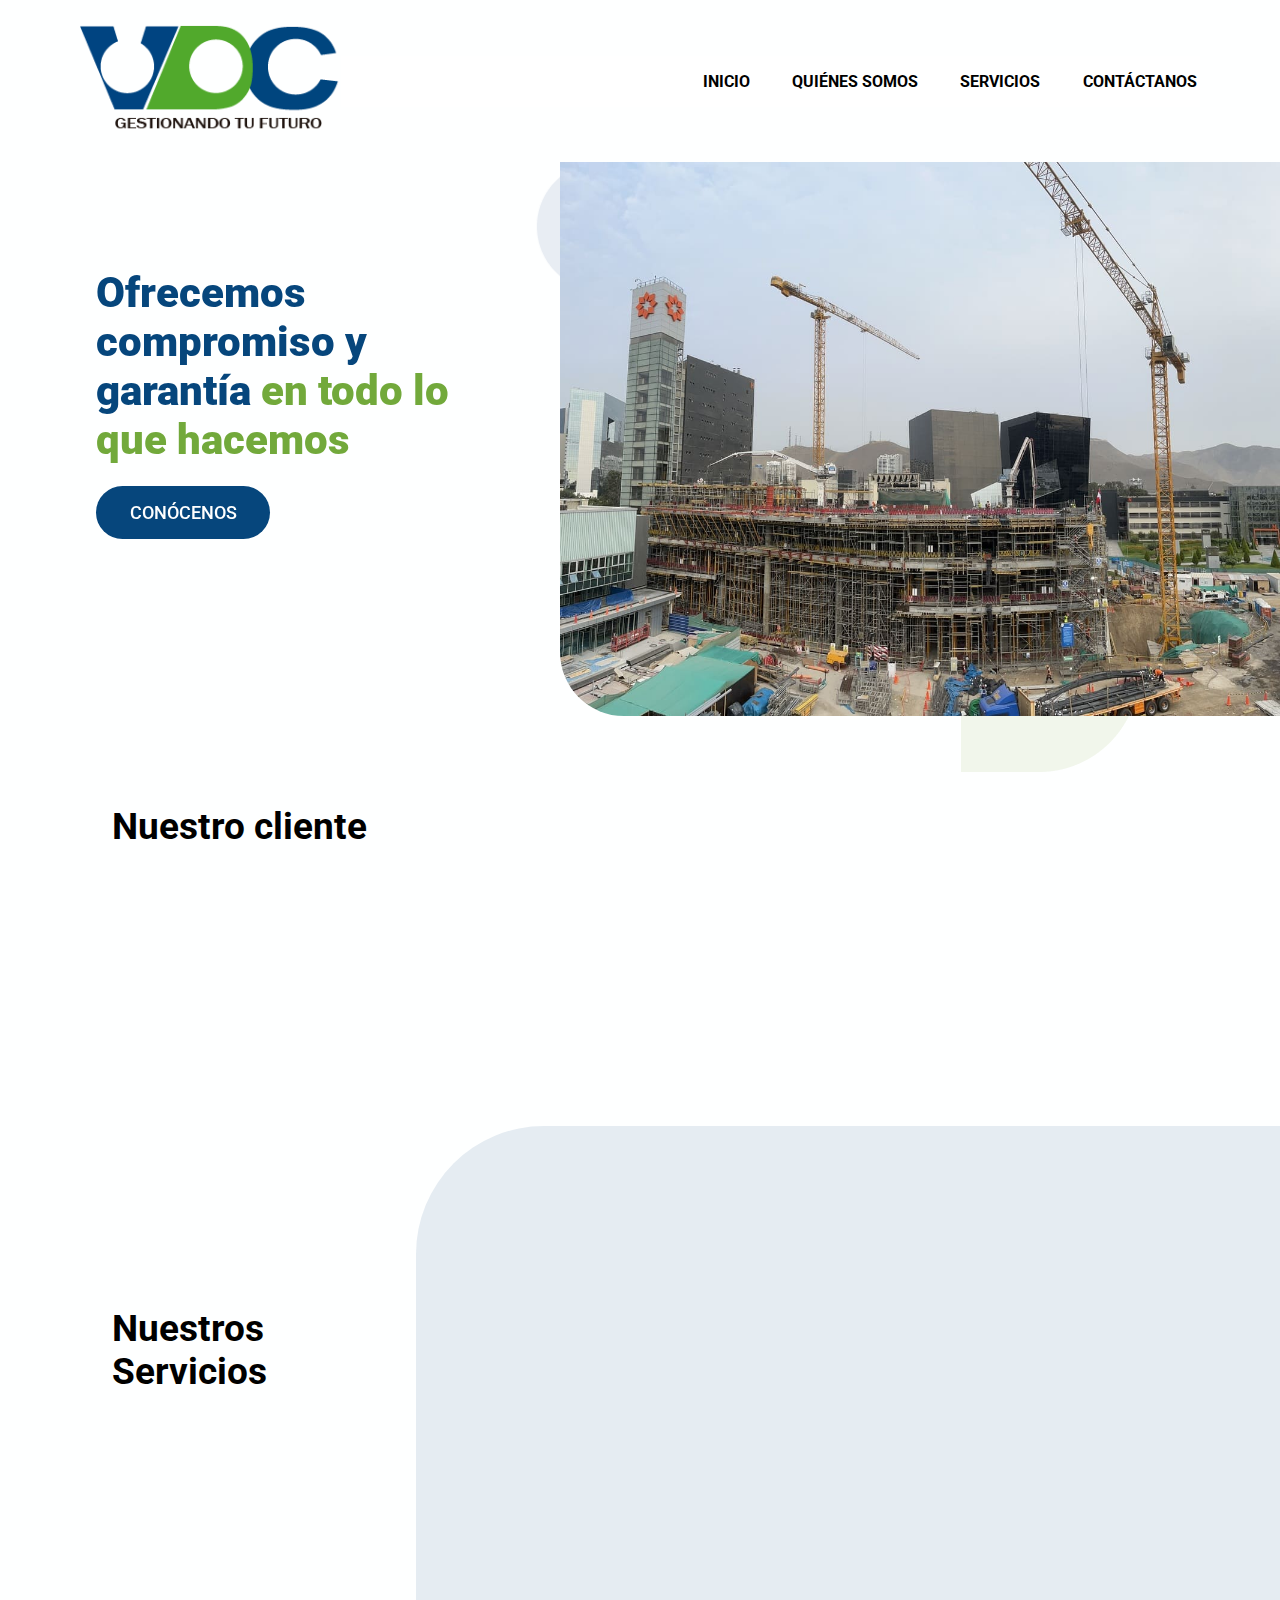
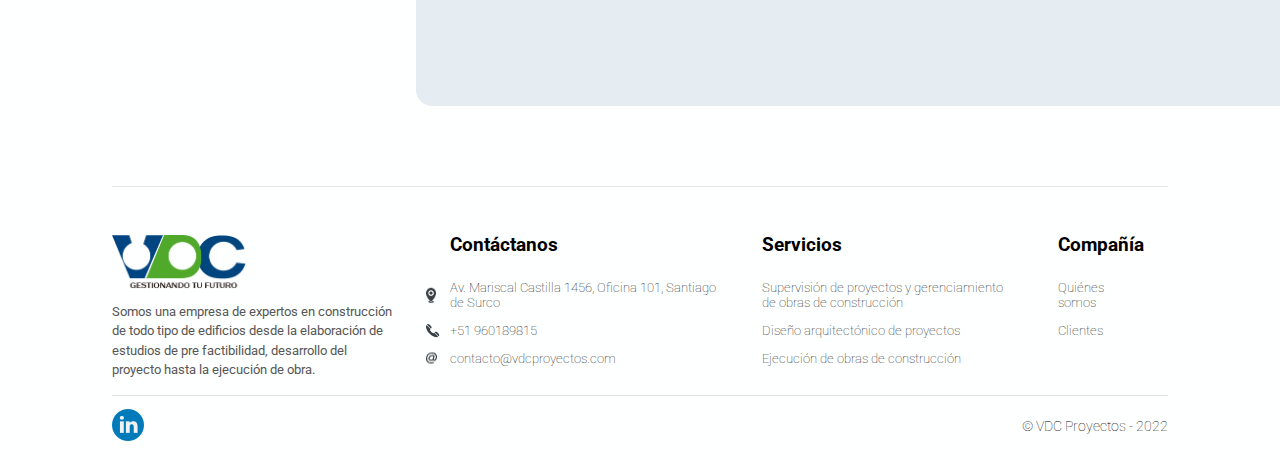
==== commit c60779a5: "Add meta tags and change info" ====
--- a/index.html
+++ b/index.html
@@ -21,19 +21,20 @@
 
     <!-- Primary Meta Tags -->
     <title>VDC - Gestionando tu futuro</title>
+    <link rel="icon" type="image/png" href="/img/icon_VDC.png"/>
     <meta name="title" content="VDC - Gestionando tu futuro">
     <meta name="description" content="Una empresa de expertos en construcción de todo tipo de edificios desde la elaboración de estudios de pre actibilidad, desarrollo del proyecto hasta la ejecución de obra.">
 
     <!-- Open Graph / Facebook -->
     <meta property="og:type" content="website">
-    <!-- <meta property="og:url" content="https://www.vdc.com"> -->
+    <meta property="og:url" content="https://vdcproyectos.com/">
     <meta property="og:title" content="VDC - Gestionando tu futuro">
     <meta property="og:description" content="Una empresa de expertos en construcción de todo tipo de edificios desde la elaboración de estudios de pre actibilidad, desarrollo del proyecto hasta la ejecución de obra.">
-    <meta property="og:image" content="/img/cover-vdc.jpg">
+    <meta property="og:image" content="https://vdcproyectos.com/img/cover-vdc.jpg">
 
     <!-- Twitter -->
     <meta property="twitter:card" content="summary_large_image">
-    <!-- <meta property="twitter:url" content="https://metatags.io/"> -->
+    <meta property="twitter:url" content="https://vdcproyectos.com/">
     <meta property="twitter:title" content="VDC - Gestionando tu futuro">
     <meta property="twitter:description" content="Una empresa de expertos en construcción de todo tipo de edificios desde la elaboración de estudios de pre actibilidad, desarrollo del proyecto hasta la ejecución de obra.">
     <meta property="twitter:image" content="/img/cover-vdc.jpg">
